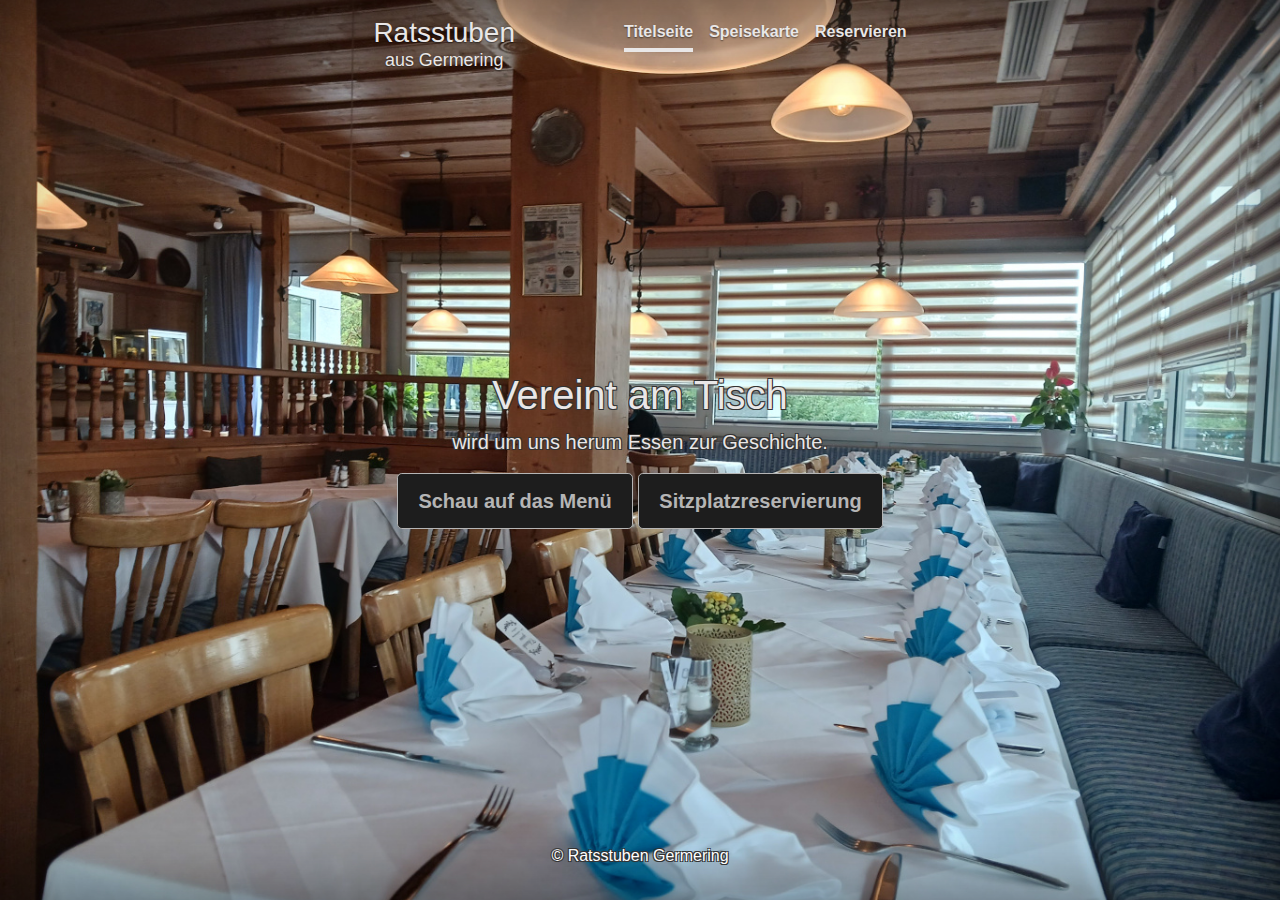
==== index.html @ 1cfa40f0 "Working" ====
<!doctype html>
<html lang="en">
  <head>
    <meta charset="utf-8">
    <meta name="viewport" content="width=device-width, initial-scale=1, shrink-to-fit=no">
    <meta name="description" content="">
    <meta name="author" content="">
    <link rel="icon" href="favicons/favicon-16x16.png">

    <title>Restaurant Ratsstuben aus Germering</title>

    <!-- <link rel="canonical" href="https://getbootstrap.com/docs/4.0/examples/cover/"> -->

    <!-- Bootstrap core CSS -->
    <link href="bootstrap.min.css" rel="stylesheet">

    <!-- Custom styles for this template -->
    <link href="css/index.css" rel="stylesheet">
    <!-- <script src="https://cdnjs.cloudflare.com/ajax/libs/animejs/3.2.0/anime.min.js"></script> -->
    <style>
      /* Add some basic styles for the container and text */
      #myHeading {
        position: relative;
        display: inline-block;
      }
      .letter {
        /* display: inline-block; */
        /* transform-origin: center bottom; */
        opacity: 0;
      }
    </style>

  </head>

  <body class="text-center content">

    <div class="cover-container d-flex h-100 p-3 mx-auto flex-column">
      <header class="masthead mb-auto">
        <div class="inner">
          <h3 class="masthead-brand" style="color: #e9e7e7">Ratsstuben <small><small><p>aus Germering</p></small></small></h3>
          <nav class="nav nav-masthead justify-content-center"> 
            <a class="nav-link active" href="index.html">Titelseite</a>
            <a class="nav-link" href="html/spaisekarte.html">Speisekarte</a>
            <a class="nav-link" href="html/reservieren.html">Reservieren</a>
          </nav>
        </div>
      </header>

      <main role="main" class="inner cover">
        <h1 class="cover-heading outlined-text" id="myHeading">Vereint am Tisch </h1>
        <p class="lead outlined-text">wird um uns herum Essen zur Geschichte.</p>
        <p class="lead">
          
          <a href="html/spaisekarte.html" class="sec_btn_whitesmoke btn btn-lg btn-secondary">Schau auf das Menü</a>
          <a href="html/reservieren.html" class="prim_btn_whitesmoke btn btn-lg btn-secondary">Sitzplatzreservierung</a>
          <!-- <a href="spaisekarte.html" class="btn btn-lg btn-secondary">Spaisekarte</a> -->
          
          <!-- <a href="scheduleMeal.html" class="btn btn-lg btn-outline-secondary">Set your selection</a> -->
        </p>
      </main>

      <footer class="mastfoot mt-auto">
        <div class="inner">
          <p class="outlined-text noga_anime"><a href="../carousel.html">&copy; Ratsstuben Germering </a></p>
        </div>
      </footer>
    </div>

  </body>
</html>
---- css/index.css ----
.sec_btn_whitesmoke {
  color: #d4d3d3;
  border-color: #b5b5b5;
  margin-bottom: 3%;
}
.sec_btn_whitesmoke:hover, 
.sec_btn_whitesmoke:focus {
  background-color: #33333385;
  color: #d4d3d3;
  text-shadow: none;
}

/* Custom default button */
.btn-secondary {
  margin-bottom: 3%;
  color: #b5b5b5;
  text-shadow: none;  /*Prevent inheritance from `body`*/ 
  background-color: #1d1d1d;
  border: .05rem solid #b5b5b5;
}
.btn-secondary:hover,
.btn-secondary:focus {
  color: #d4d3d3;
  text-shadow: none;  /*Prevent inheritance from `body`*/ 
  background-color: #33333385;
  border: .05rem solid #333;
}

.outlined-text {
  /* font-size: 40px; */
  /* font-weight: bold; */
  color: #e9e7e7;
;
  text-shadow: 
    -1px -1px 0 #333,  
    1px -1px 0 #333,
    -1px 1px 0 #333,
    1px 1px 0 #333; 
}

/*
 * Globals
 */

/* Links */
a,
a:focus,
a:hover {
  color: #fff;
}




/*
 * Base structure
 */

html,
body {
  height: 100%;
  background-color: rgb(51, 51, 51);

  background-image: url('../imgs/Startna.jpg');
  background-size: cover; /* This property ensures the background image covers the entire body */
  background-repeat: no-repeat; /* Prevents the background image from repeating */
  background-position: center; /* Centers the background image */


}

body {
  display: -ms-flexbox;
  display: -webkit-box;
  display: flex;
  -ms-flex-pack: center;
  -webkit-box-pack: center;
  justify-content: center;
  color: #fff;
  text-shadow: 0 .05rem .1rem rgba(0, 0, 0, .5);
  box-shadow: inset 0 0 5rem rgba(0, 0, 0, .5);
}

.cover-container {
  max-width: 42em;
}


 /* HEADER */

 .spaisekarte-container {
  max-width: 42em;
}

 .masthead {
  margin-bottom: 2rem;
}

.masthead-brand {
  margin-bottom: 0;
}

.nav-masthead .nav-link {
  padding: .25rem 0;
  font-weight: 700;
  color: #e9e7e7;
  background-color: transparent;
  border-bottom: .25rem solid transparent;
}

.nav-masthead .nav-link:hover,
.nav-masthead .nav-link:focus {
  border-bottom-color: rgba(51, 51, 51, .25);
}

.nav-masthead .nav-link + .nav-link {
  margin-left: 1rem;
}

.nav-masthead .active {
  color: #e9e7e7;
  border-bottom-color: #e9e7e7;
}

@media (min-width: 48em) {
  .masthead-brand {
    float: left;
  }
  .nav-masthead {
    float: right;
  }
}
/*End of Header css*/

/*
 * Cover
 */
.cover {
  padding: 0 1.5rem;
}
.cover .btn-lg {
  padding: .75rem 1.25rem;
  font-weight: 700;
}


/*
 * Footer
 */
.mastfoot {
  color: rgba(255, 255, 255, .5);
}
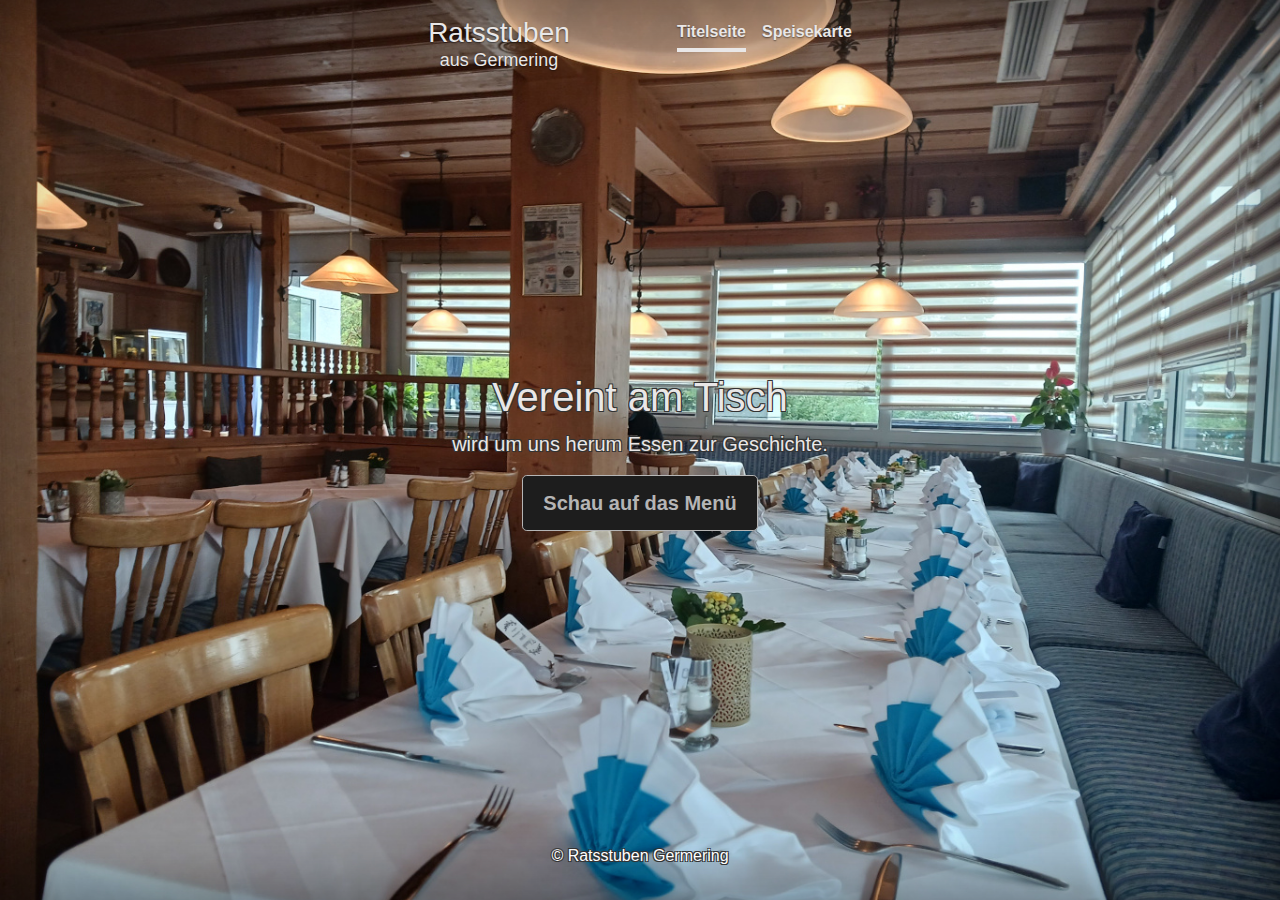
==== commit 106860c4: "disabled reserviren" ====
--- a/index.html
+++ b/index.html
@@ -41,7 +41,7 @@
           <nav class="nav nav-masthead justify-content-center"> 
             <a class="nav-link active" href="index.html">Titelseite</a>
             <a class="nav-link" href="html/spaisekarte.html">Speisekarte</a>
-            <a class="nav-link" href="html/reservieren.html">Reservieren</a>
+            <!-- <a class="nav-link" href="html/reservieren.html">Reservieren</a> -->
           </nav>
         </div>
       </header>
@@ -52,7 +52,7 @@
         <p class="lead">
           
           <a href="html/spaisekarte.html" class="sec_btn_whitesmoke btn btn-lg btn-secondary">Schau auf das Menü</a>
-          <a href="html/reservieren.html" class="prim_btn_whitesmoke btn btn-lg btn-secondary">Sitzplatzreservierung</a>
+          <!-- <a href="html/reservieren.html" class="prim_btn_whitesmoke btn btn-lg btn-secondary">Sitzplatzreservierung</a> -->
           <!-- <a href="spaisekarte.html" class="btn btn-lg btn-secondary">Spaisekarte</a> -->
           
           <!-- <a href="scheduleMeal.html" class="btn btn-lg btn-outline-secondary">Set your selection</a> -->
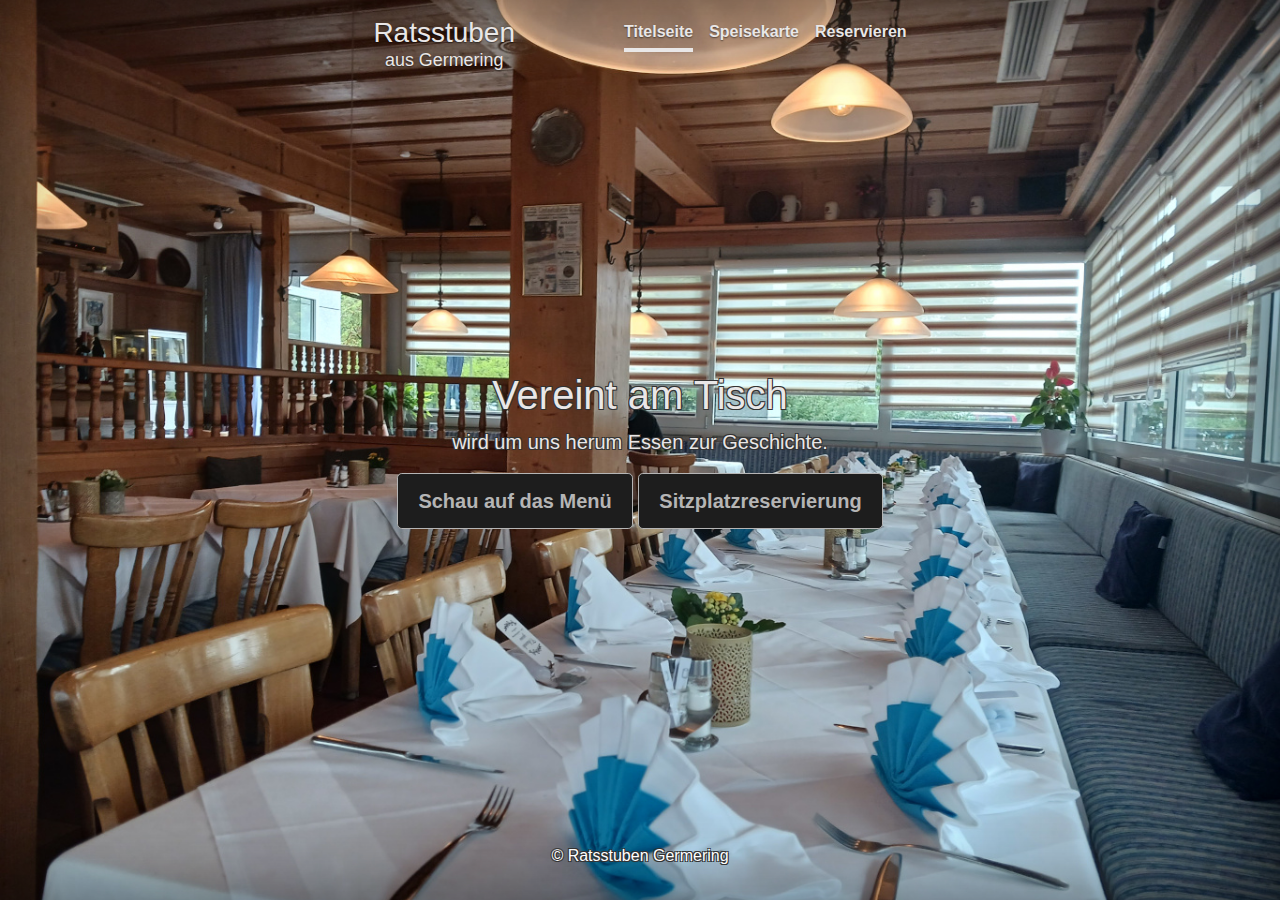
==== commit 8d1e0e03: "dodana php skripta" ====
--- a/index.html
+++ b/index.html
@@ -41,7 +41,7 @@
           <nav class="nav nav-masthead justify-content-center"> 
             <a class="nav-link active" href="index.html">Titelseite</a>
             <a class="nav-link" href="html/spaisekarte.html">Speisekarte</a>
-            <!-- <a class="nav-link" href="html/reservieren.html">Reservieren</a> -->
+            <a class="nav-link" href="html/reservieren.html">Reservieren</a>
           </nav>
         </div>
       </header>
@@ -52,7 +52,7 @@
         <p class="lead">
           
           <a href="html/spaisekarte.html" class="sec_btn_whitesmoke btn btn-lg btn-secondary">Schau auf das Menü</a>
-          <!-- <a href="html/reservieren.html" class="prim_btn_whitesmoke btn btn-lg btn-secondary">Sitzplatzreservierung</a> -->
+          <a href="html/reservieren.html" class="prim_btn_whitesmoke btn btn-lg btn-secondary">Sitzplatzreservierung</a>
           <!-- <a href="spaisekarte.html" class="btn btn-lg btn-secondary">Spaisekarte</a> -->
           
           <!-- <a href="scheduleMeal.html" class="btn btn-lg btn-outline-secondary">Set your selection</a> -->
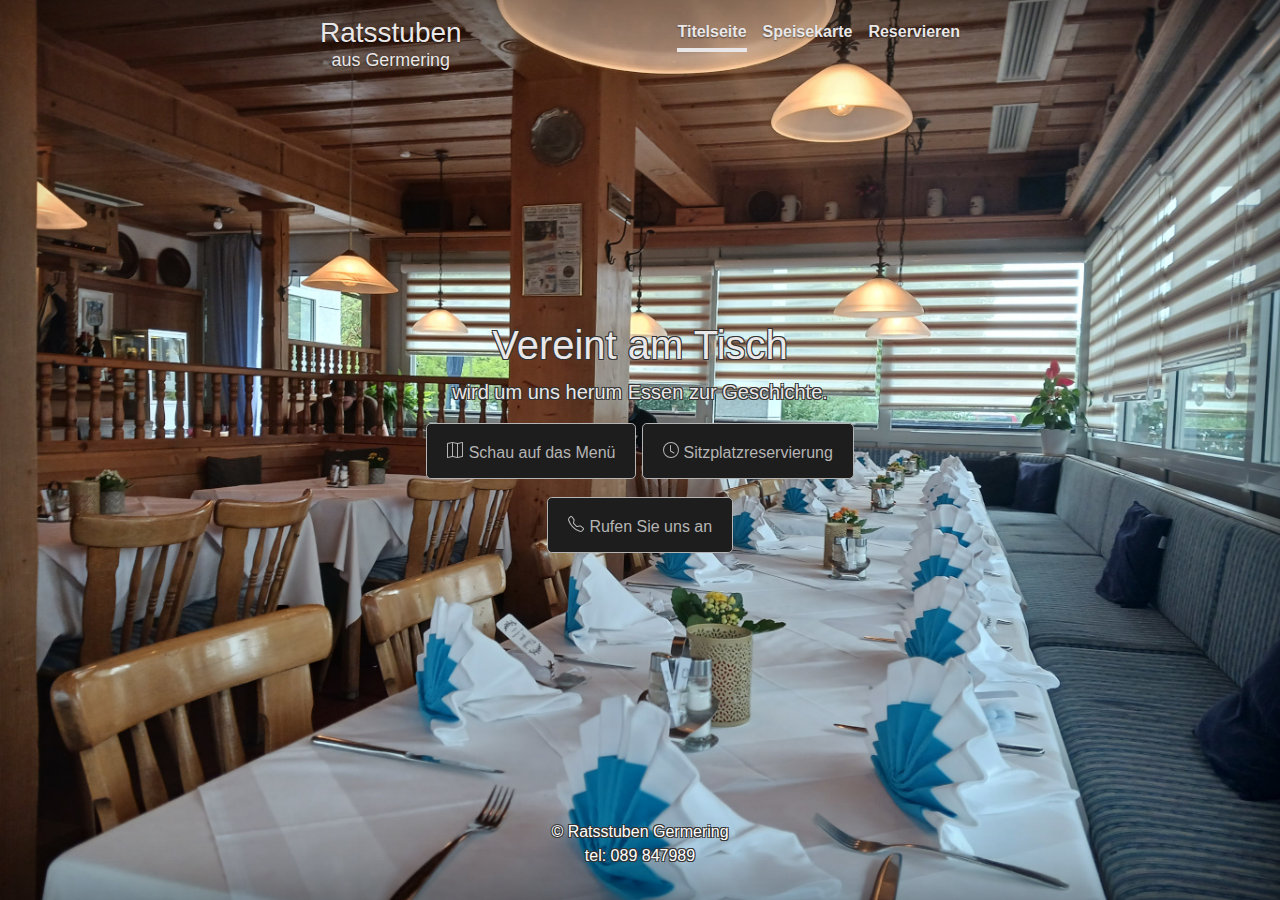
==== commit 1ebcfdd2: "Qualitat" ====
--- a/index.html
+++ b/index.html
@@ -51,8 +51,16 @@
         <p class="lead outlined-text">wird um uns herum Essen zur Geschichte.</p>
         <p class="lead">
           
-          <a href="html/spaisekarte.html" class="sec_btn_whitesmoke btn btn-lg btn-secondary">Schau auf das Menü</a>
-          <a href="html/reservieren.html" class="prim_btn_whitesmoke btn btn-lg btn-secondary">Sitzplatzreservierung</a>
+          <a href="html/spaisekarte.html" class="sec_btn_whitesmoke btn btn-lg btn-secondary"> <svg xmlns="http://www.w3.org/2000/svg" width="16" height="16" fill="currentColor" class="bi bi-map" viewBox="0 0 16 16">
+            <path fill-rule="evenodd" d="M15.817.113A.5.5 0 0 1 16 .5v14a.5.5 0 0 1-.402.49l-5 1a.5.5 0 0 1-.196 0L5.5 15.01l-4.902.98A.5.5 0 0 1 0 15.5v-14a.5.5 0 0 1 .402-.49l5-1a.5.5 0 0 1 .196 0L10.5.99l4.902-.98a.5.5 0 0 1 .415.103M10 1.91l-4-.8v12.98l4 .8zm1 12.98 4-.8V1.11l-4 .8zm-6-.8V1.11l-4 .8v12.98z"/>
+          </svg> <small>   Schau auf das Menü</small></a>
+          <a href="html/reservieren.html" class="prim_btn_whitesmoke btn btn-lg btn-secondary"> <svg xmlns="http://www.w3.org/2000/svg" width="16" height="16" fill="currentColor" class="bi bi-clock" viewBox="0 0 16 16">
+            <path d="M8 3.5a.5.5 0 0 0-1 0V9a.5.5 0 0 0 .252.434l3.5 2a.5.5 0 0 0 .496-.868L8 8.71z"/>
+            <path d="M8 16A8 8 0 1 0 8 0a8 8 0 0 0 0 16m7-8A7 7 0 1 1 1 8a7 7 0 0 1 14 0"/>
+          </svg><small>   Sitzplatzreservierung</small></a>
+          <a href="tel:089847989" class="sec_btn_whitesmoke btn btn-lg btn-secondary"><svg xmlns="http://www.w3.org/2000/svg" width="16" height="16" fill="currentColor" class="bi bi-telephone" viewBox="0 0 16 16">
+            <path d="M3.654 1.328a.678.678 0 0 0-1.015-.063L1.605 2.3c-.483.484-.661 1.169-.45 1.77a17.6 17.6 0 0 0 4.168 6.608 17.6 17.6 0 0 0 6.608 4.168c.601.211 1.286.033 1.77-.45l1.034-1.034a.678.678 0 0 0-.063-1.015l-2.307-1.794a.68.68 0 0 0-.58-.122l-2.19.547a1.75 1.75 0 0 1-1.657-.459L5.482 8.062a1.75 1.75 0 0 1-.46-1.657l.548-2.19a.68.68 0 0 0-.122-.58zM1.884.511a1.745 1.745 0 0 1 2.612.163L6.29 2.98c.329.423.445.974.315 1.494l-.547 2.19a.68.68 0 0 0 .178.643l2.457 2.457a.68.68 0 0 0 .644.178l2.189-.547a1.75 1.75 0 0 1 1.494.315l2.306 1.794c.829.645.905 1.87.163 2.611l-1.034 1.034c-.74.74-1.846 1.065-2.877.702a18.6 18.6 0 0 1-7.01-4.42 18.6 18.6 0 0 1-4.42-7.009c-.362-1.03-.037-2.137.703-2.877z"/>
+          </svg>    <small>Rufen Sie uns an</small></a>
           <!-- <a href="spaisekarte.html" class="btn btn-lg btn-secondary">Spaisekarte</a> -->
           
           <!-- <a href="scheduleMeal.html" class="btn btn-lg btn-outline-secondary">Set your selection</a> -->
@@ -61,7 +69,7 @@
 
       <footer class="mastfoot mt-auto">
         <div class="inner">
-          <p class="outlined-text noga_anime"><a href="../carousel.html">&copy; Ratsstuben Germering </a></p>
+          <p class="outlined-text noga_anime"><a href="">&copy; Ratsstuben Germering </a><br> <a href="tel:089847989">tel: 089 847989</a></p>
         </div>
       </footer>
     </div>
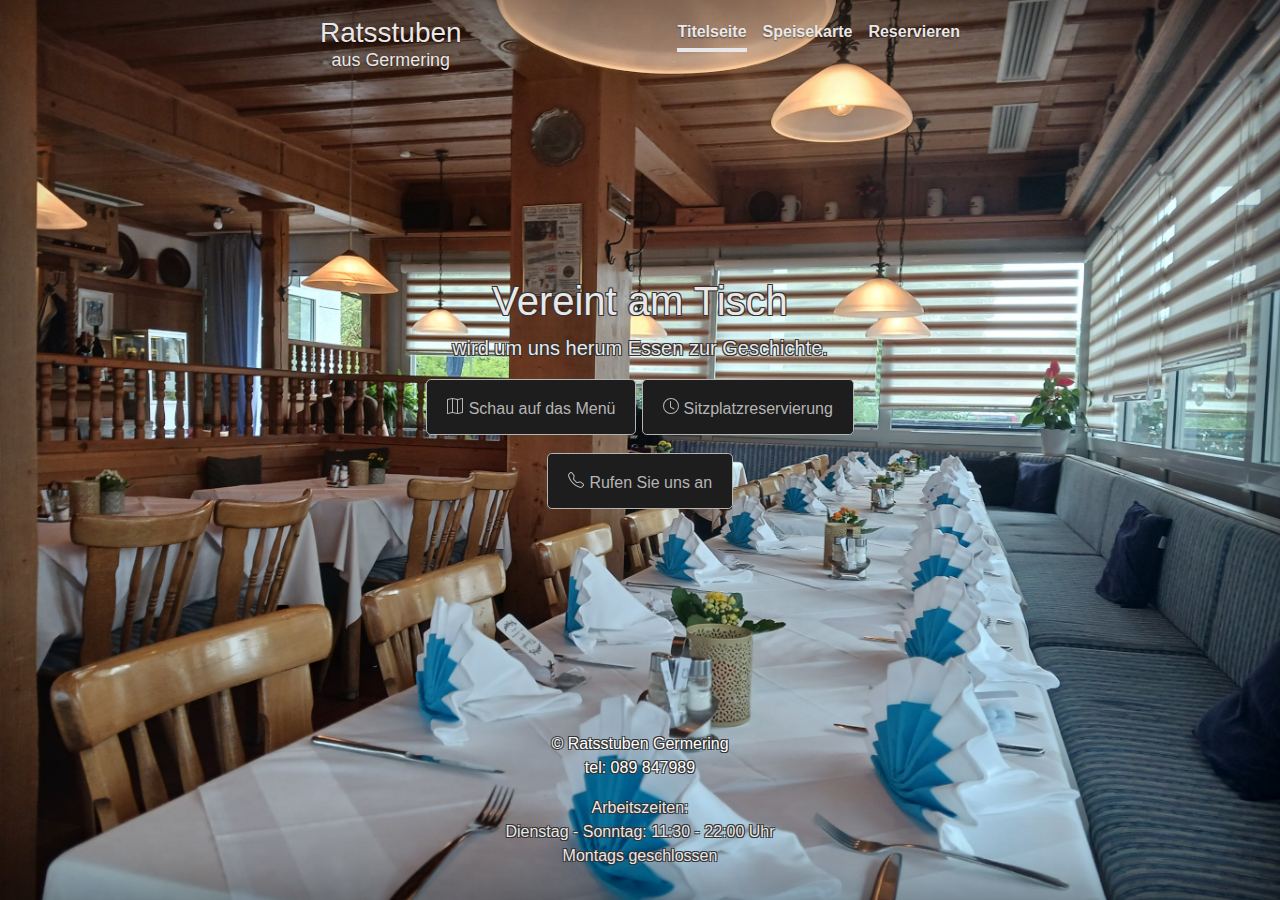
==== commit 36f416ec: "added working time footer" ====
--- a/index.html
+++ b/index.html
@@ -70,6 +70,8 @@
       <footer class="mastfoot mt-auto">
         <div class="inner">
           <p class="outlined-text noga_anime"><a href="">&copy; Ratsstuben Germering </a><br> <a href="tel:089847989">tel: 089 847989</a></p>
+          <p class="outlined-text">Arbeitszeiten:<br> Dienstag - Sonntag: 11:30 - 22:00 Uhr<br>
+            Montags geschlossen</p>
         </div>
       </footer>
     </div>
